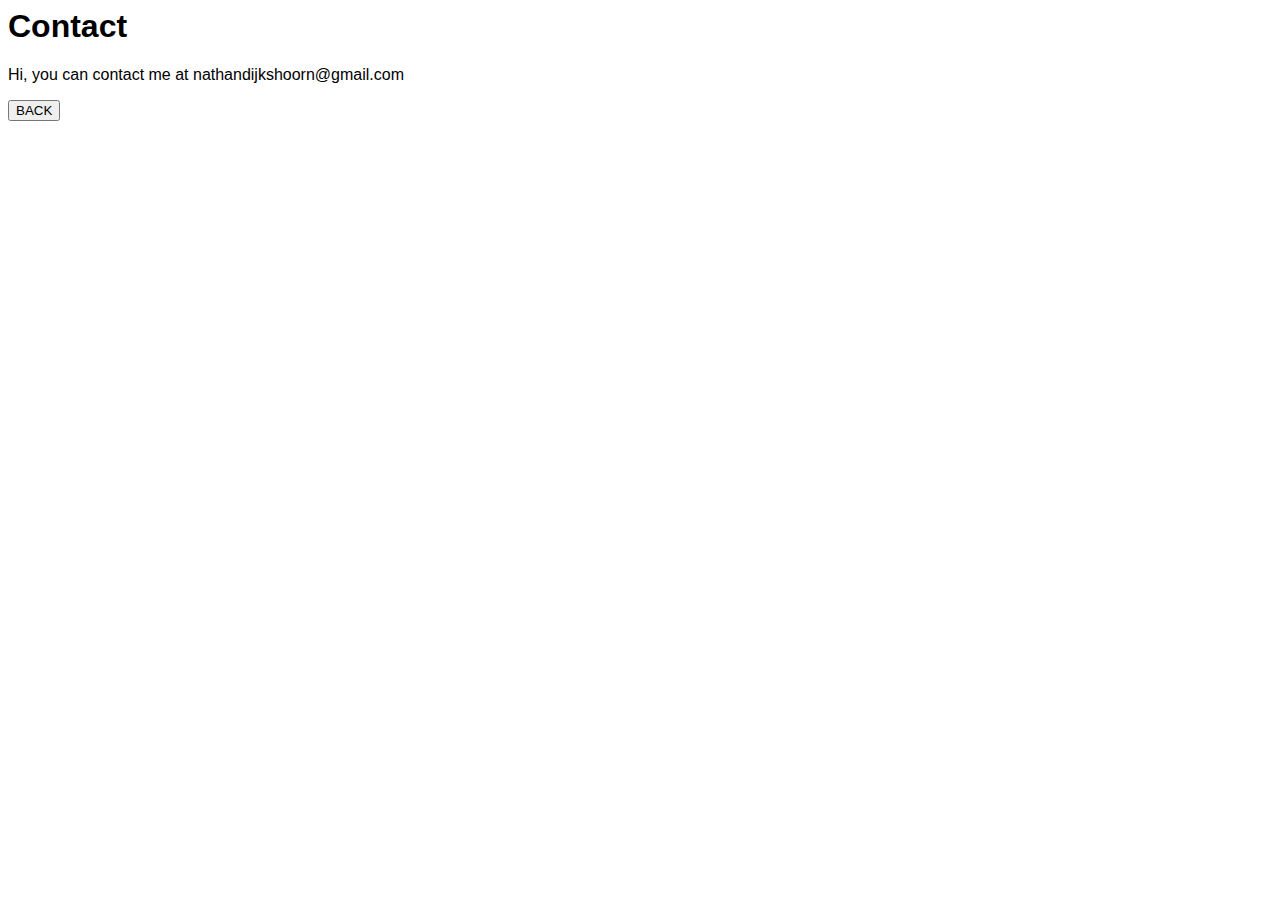
==== contact/index.html @ 546fbe11 "Create index.html" ====
<html>
  <head>
    <title>Info</title>
    <link rel="stylesheet" href="style.css">
    <link rel="icon" href="" type="image/x-icon" id="title_icon">
  </head> 
  <body>
  <script>
var ic1 = "https://img.icons8.com/stickers/2x/windows-10.png";
var ic2 = "https://img.icons8.com/color/344/sonic-the-hedgehog-1.png";
var ic3 = "https://img.icons8.com/color/344/bill-cipher.png";
var ic4 = "https://img.icons8.com/stickers/2x/youtube.png";
var ic5 = "https://img.icons8.com/stickers/2x/airport.png";
var ic6 = "https://img.icons8.com/color/344/nickelodeon.png";
var icc = 1;

var inhtml = document.innerHTML
var count = 0;
function add_count() {
    count += 1;
    document.getElementById("secret_button").innerHTML = count;
    if(count == 1000) {
        alert(inhtml)
    }
}

function switch_icon(icon) {
    document.getElementById("title_icon").href = icon;
}

function next_ic() {
    icc += 1
    if(icc > 6){
        icc = 1;
    }
    if(icc == 1) {
        switch_icon(ic1);
    }
    if(icc == 2) {
        switch_icon(ic2);
    }
    if(icc == 3) {
        switch_icon(ic3);
    }
    if(icc == 4) {
        switch_icon(ic4);
    }
    if(icc == 5) {
        switch_icon(ic5);
    }
    if(icc == 6) {
        switch_icon(ic6);
    }
}

function lp1(){
    lp2();
}

function lp2(){
    next_ic();
    setTimeout(lp1, 500);
}
lp1();
</script>
    <div class="banner">
      <div class="content">
        <h1 style="font-family:Arial">Contact</h1>
        <p style="font-family:Arial">Hi, you can contact me at nathandijkshoorn@gmail.com</p>
        <p style="font-family:Arial"></p>
        <div>
            <button type="button" style="font-family:Arial" onclick="window.location.href='https://nathmas.github.io';"><span></span>BACK</button>
        </div>
      </div>
    </div>
  
  
  </body>
</html>
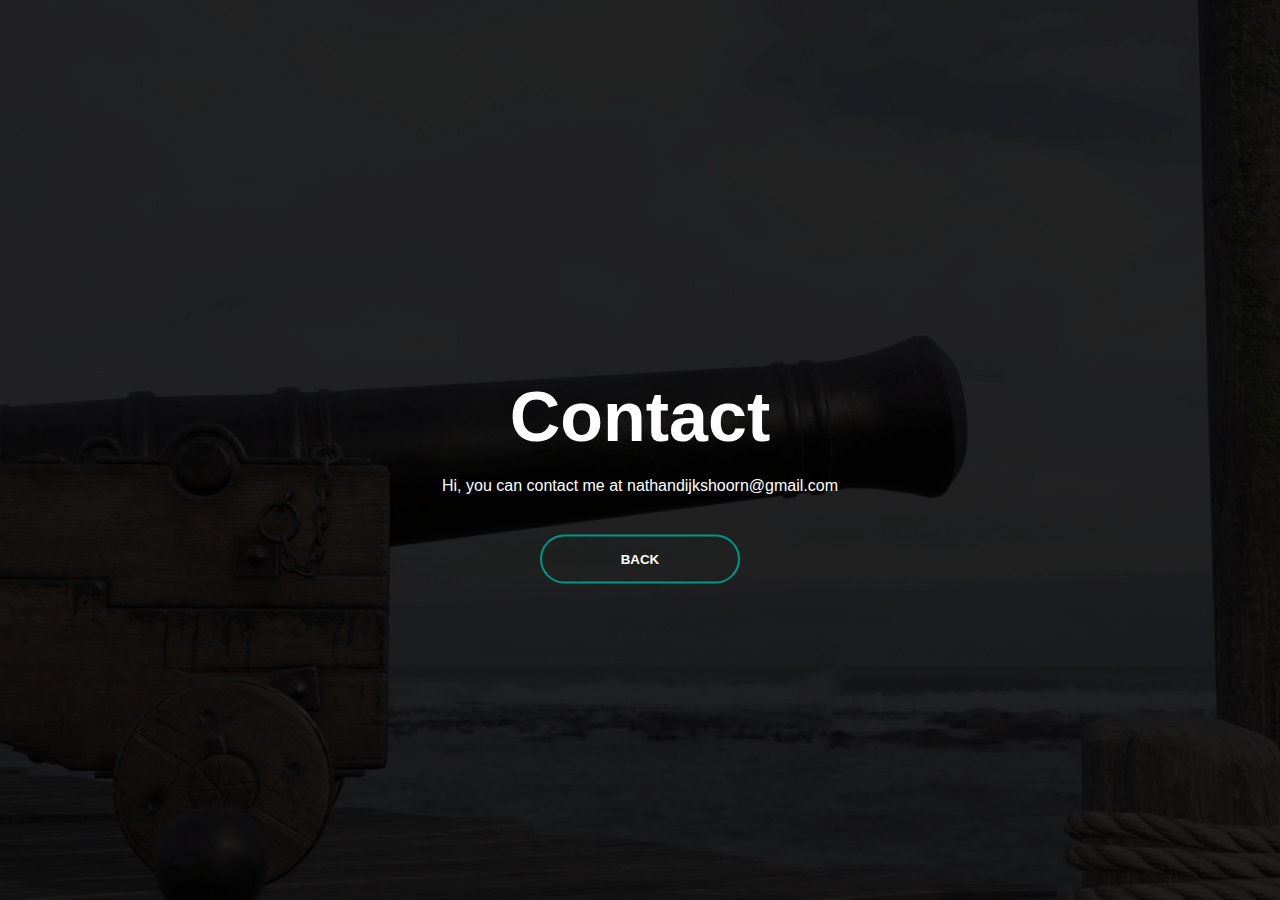
==== commit b4d595e5: "Update index.html" ====
--- a/contact/index.html
+++ b/contact/index.html
@@ -6,7 +6,7 @@
   </head> 
   <body>
   <script>
-var ic1 = "https://img.icons8.com/stickers/2x/windows-10.png";
+var ic1 = "https://vignette.wikia.nocookie.net/clubpenguin/images/b/b8/Dubstep.png/revision/latest?cb=20120711155730";
 var ic2 = "https://img.icons8.com/color/344/sonic-the-hedgehog-1.png";
 var ic3 = "https://img.icons8.com/color/344/bill-cipher.png";
 var ic4 = "https://img.icons8.com/stickers/2x/youtube.png";
--- a/contact/style.css
+++ b/contact/style.css
@@ -0,0 +1,62 @@
+*{
+    margin: 0;
+    padding: 0;
+    font-family: sans-sherif;
+}
+
+body{
+ background-image: url(image.png);
+    background-color: #cccccc;
+    background-size: cover;
+    background-position: center;
+    background-blend-mode: darken;
+}
+.content{
+width: 100%;
+position: absolute;
+top: 50%;
+transform: translateY(-50%);
+text-align: center;
+color: #fff;
+}
+.content h1{
+font-size: 70px;
+margin-top: 80px;
+}
+.content p{
+margin: 20px auto;
+font-weight: 100;
+line-heigt: 25px;
+}
+button{
+width: 200px;
+padding: 15px 0;
+text-align: center;
+margin: 20px 10px;
+border-radius: 25px;
+font-weight: bold;
+border: 2px solid #009688;
+background: transparent;
+color: #fff;
+cursor: pointer;
+position: relative;
+overflow: hidden;
+}
+
+span{
+background: #009688;
+height: 100%;
+width: 0;
+border-radius: 25px;
+position: absolute;
+left: 0;
+bottom: 0;
+z-index: -1;
+transition: 0.5s;
+}
+button:hover span{
+width: 100%;
+}
+button:hover{
+border: none;
+}
